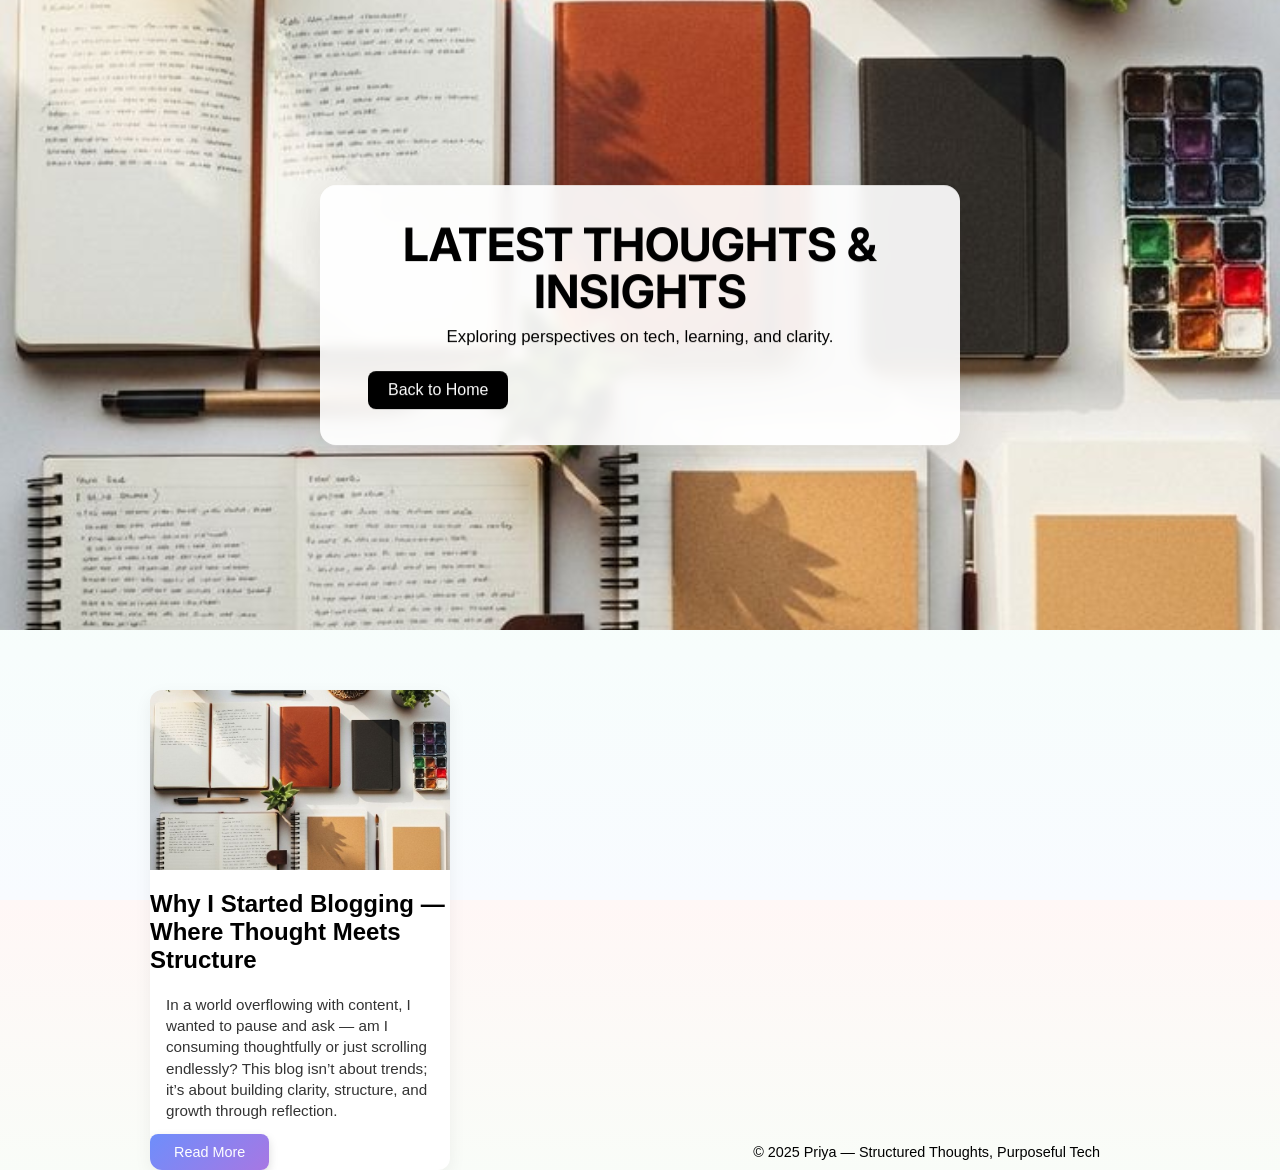
==== Kunapriya_PortFolio-main/blog.html @ 87d756a3 "First Commit of blogs First Commit of blogs" ====
<!DOCTYPE html>
<html lang="en">
<head>
  <meta charset="utf-8">
  <meta name="viewport" content="width=device-width, initial-scale=1.0">
  <title>Priya — Blog</title>

  <!-- Google Fonts -->
  <link href="https://fonts.googleapis.com/css2?family=Playfair+Display:wght@500;600;700&family=Inter:wght@300;400;500;600&display=swap" rel="stylesheet">

  <!-- Same CSS as landing page -->
  <link rel="stylesheet" href="style.css">
  </head>
<body>

  <!-- ===== Blog Hero Section ===== -->
  <section class="hero hero-framed">
    <div class="hero-overlay-card">
      <h1 class="headline">LATEST THOUGHTS & INSIGHTS</h1>
      <p class="subline">Exploring perspectives on tech, learning, and clarity.</p>
      <div class="hero-ctas">
        <a class="btn primary" href="index.html">Back to Home</a>
      </div>
    </div>
  </section>

  <!-- ===== Blog Cards Grid ===== -->
  <!-- ===== Blog Cards Grid ===== -->
<section class="blog-listing">
  <!-- Blog Card 1 -->
 <div class="blog-card">
  <img src="assets\img\Blog1_img\CoverPage.jpg" alt="Why I Started Blogging" class="blog-cover">
  <div class="blog-content">
    <h2>Why I Started Blogging — Where Thought Meets Structure</h2>
    <p class="blog-teaser">
      In a world overflowing with content, I wanted to pause and ask — am I consuming thoughtfully or just scrolling endlessly?  
      This blog isn’t about trends; it’s about building clarity, structure, and growth through reflection.
    </p>
<a class="btn read-more" href="blog1.html">Read More</a>
  </div>
</div>


  <!-- Blog Card 2
  <div class="blog-card">
    <img src="assets/img/blog2-cover.jpg" alt="Building Scalable Backend Systems">
    <div class="blog-card-content">
      <p>Insights on designing backend architectures with Java, Spring Boot, and cloud platforms like AWS and GCP.</p>
      <a href="blog2.html" class="btn">Read More</a>
    </div>
  </div> -->

  <!-- Blog Card 3
  <div class="blog-card">
    <img src="assets/img/blog3-cover.jpg" alt="Effective Learning Strategies">
    <div class="blog-card-content">
      <p>Techniques to maximize learning efficiency and retain complex technical concepts easily.</p>
      <a href="blog3.html" class="btn">Read More</a>
    </div>
  </div> -->

  <!-- Blog Card 4 -->
  <!-- <div class="blog-card">
    <img src="assets/img/blog4-cover.jpg" alt="Transitioning from Academia to Industry">
    <div class="blog-card-content">
      <p>Practical advice for navigating career transitions smoothly and preparing for real-world challenges.</p>
      <a href="blog4.html" class="btn">Read More</a>
    </div>
  </div>
</section> -->

  <!-- ===== Footer ===== -->
    <footer class="site-footer">
    © 2025 Priya — Structured Thoughts, Purposeful Tech
  </footer>

</body>
</html>
---- Kunapriya_PortFolio-main/style.css ----
/* ===== GLOBAL PAGE BACKGROUND ===== */
body {
  background: linear-gradient(180deg, #fff7f6 0%, #f6fff9 40%, #f8fbff 100%); /* Page-wide pastel background (keeps content readable) */
  background-attachment: fixed;
  color: #0a0a0a;
  margin: 0;
  padding: 0;
  font-family: 'Arial', sans-serif;
}

/* background SVG area — subtle pastel lines */
.bg-visual {
  position: absolute;
  inset: 0 0 auto 0;
  height: 40vh;
  pointer-events: none;
  z-index: 0;
  mix-blend-mode: normal;
}
.bg-visual .nodes { width: 100%; height: 100%; }
.bg-visual .line {
  stroke: rgba(120, 100, 180, 0.12); /* soft lavender */
  stroke-width: 1.6;
  opacity: 0.9;
  mix-blend-mode: screen;
}

/* ===== HERO SECTION ADJUSTMENTS ===== */
.hero {
  min-height: 66vh;                 /* reduce tall empty area */
  padding: 18px 32px;               /* less top/bottom padding */
  display: flex;
  align-items: center;
  justify-content: center;
  background: linear-gradient(135deg, #fff7f5 0%, #f6fff9 100%); /* soft pastel gradient */
  background-blend-mode: screen;
  box-sizing: border-box;
  position: relative;
  z-index: 2;
}

/* inner container width and horizontal layout */
.hero-inner {
  display: flex;
  align-items: center;
  gap: 40px;                         /* slightly tighter gap */
  max-width: 1200px;
  width: 100%;
  margin: 0 auto;
  box-sizing: border-box;
  transform: translateY(-70px); /* move content up */
  transition: transform 220ms ease;
}

/* left column: name + photo */
.hero-image {
  display: flex;
  align-items: center;
  gap: 22px;
  flex: 0 0 auto;
}

/* visual name to the left of the photo */
.hero-brand {
  font-family: inherit; /* same as headline */
  font-weight: 700;     /* match headline weight */
  font-size: 24px;      /* keep your current name size */
  color: #000;
  line-height: 1.05;
  text-align: right;
  white-space: nowrap;
  padding-right: 12px;
  letter-spacing: 1px;  /* adds crisp clarity like headline */
  text-transform: uppercase; /* match headline tone */
}


/* photo card */
.photo-frame {
  background: rgba(255,255,255,0.88);
  border-radius: 12px;
  padding: 10px;
  box-shadow: 0 18px 36px rgba(20,20,20,0.05);
  display: inline-block;
}
.photo-frame img {
  width: 320px;
  height: auto;
  display: block;
  border-radius: 8px;
}

/* right column: headline + copy */
.hero-text {
  flex: 1 1 560px;
}

/* headline: uppercase and black, large like screenshot */
.headline {
  color: #000 !important;
  text-transform: uppercase;
  font-weight: 700;
  margin: 0 0 18px 0;
  line-height: 1.02;
  font-size: clamp(32px, 6.5vw, 64px);
}

/* first-person copy, black */
.subline,
.mission {
  color: #000 !important;
  margin: 8px 0;
  font-weight: 400;
  font-size: 16px;
}

/* CTAs arranged similar to screenshot */
.hero-ctas {
  margin-top: 18px;
  display: flex;
  gap: 14px;
  flex-wrap: wrap;
}

/* small spacing tweak for buttons */
.btn { padding: 12px 18px; }

/* ===== ABOUT SECTION ===== */
/* ===== ABOUT SECTION ===== */
#about {
  padding: 80px 20px; /* comfortable spacing around section */
  background: #fdfdfd; /* subtle background for contrast */
}

#about .inner {
  max-width: 750px; /* keeps content centered & readable */
  margin: 0 auto;
  line-height: 1.7;
  text-align: center; /* modern centered look */
}

#about h2 {
  font-size: 2.2rem;
  margin-bottom: 0.5em;
  color: #111;
  font-weight: 600;
  letter-spacing: 0.5px;
}

#about .tagline {
  font-style: italic;
  font-size: 0.95em;
  color: #555;
  margin-bottom: 1em;
}

#about .intro {
  font-weight: 500;
  font-size: 1.1em;
  margin-bottom: 1em;
  color: #222;
}

#about .bio {
  margin-bottom: 1.2em;
  font-size: 1rem;
  color: #333;
}

#about .bio strong {
  color: #000; /* highlight skills and key phrases */
}

#about .bio em {
  font-style: italic; /* emphasize passion points */
}

/* Responsive tweaks */
@media (max-width: 768px) {
  #about h2 {
    font-size: 1.8rem;
  }
  #about .intro {
    font-size: 1rem;
  }
  #about .bio {
    font-size: 0.95rem;
  }
  #about {
    padding: 60px 15px;
  }
}

/* ===== SECTION SPACING BELOW ABOUT ===== */
.section {
  padding: 3rem 1.5rem;
}

.section .inner {
  max-width: 850px;
  margin: 0 auto;
}


/* 1) Make the entire page the same soft pastel (no dark areas) */
body,
main,
.section,
.site-footer,
.bg-visual {
  background: linear-gradient(180deg, #fff7f6 0%, #f6fff9 45%, #f8fbff 100%) !important;
  color: #000 !important;
  box-shadow: none !important;
}

/* remove heavy dark blocks and shadows that look like "dark areas" */
.site-footer,
.section {
  background: transparent !important;
  box-shadow: none !important;
}

/* make the SVG visual lines very subtle pastel (no dark stroke) */
.bg-visual .line {
  stroke: rgba(120,100,180,0.08); /* soft lavender */
  mix-blend-mode: screen;
}

/* 2) Center the hero (name + photo + content) and avoid shrinking */
.hero {
  min-height: 62vh;
  display: flex;
  align-items: center;
  justify-content: center;
  padding: 18px 28px;
  position: relative;
  z-index: 2;
}

/* container that holds image+name and text side-by-side, centered on page */
.hero-inner {
  display: flex;
  gap: 44px;
  align-items: center;            /* vertical centering between image and text */
  justify-content: center;
  max-width: 1200px;
  width: 100%;
  margin: 0 auto;
  transform: translateY(-18px);   /* smaller lift so headline isn't hidden at top */
}

/* image + name column */
.hero-image {
  display: flex;
  align-items: center;
  gap: 22px;
  flex: 0 0 auto;
}

/* name to the left of the photo */
/* Force hero-brand to match headline style */
.hero-brand {
  font-family: 'Arial', sans-serif !important; /* same as headline */
  font-weight: 700 !important;
  font-size: 24px !important;
  color: #000 !important;
  line-height: 1.05 !important;
  letter-spacing: 1px;
  text-transform: uppercase;
  text-align: right;
  white-space: nowrap;
  padding-right: 12px;
}


/* photo styling — softer card so it blends with pastel */
.photo-frame {
  background: rgba(255,255,255,0.95);
  border-radius: 12px;
  padding: 10px;
  box-shadow: 0 14px 36px rgba(10,10,10,0.04);
  display: inline-block;
}
.photo-frame img {
  width: 340px;
  height: auto;
  display: block;
  border-radius: 8px;
}

/* text column: give it room and prevent aggressive shrinking */
.hero-text {
  flex: 1 1 560px;
  min-width: 420px;
  display: flex;
  flex-direction: column;
  justify-content: center;        /* centers headline +/- copy vertically */
  text-align: left;
}

/* headline: sizing tuned so it doesn't hide behind browser chrome */
.headline {
  font-size: clamp(28px, 5.2vw, 56px);
  line-height: 1.02;
  margin: 0 0 14px;
  color: #000;
  text-transform: uppercase;
  word-break: break-word;
}

/* CTAs: ensure close to headline and centered */
.hero-text { display:flex; flex-direction:column; justify-content:center; }
.hero-ctas { margin-top: 18px; display:flex; gap:14px; flex-wrap:wrap; }

/* buttons styling (already present but enforced) */
.btn { display:inline-block; padding:10px 16px; border-radius:10px; text-decoration:none; }
.btn.primary { background:#000; color:#fff; border: none; }
.btn.ghost { background: transparent; color:#1b3b9b; border:1px solid rgba(27,59,155,0.12); }

/* Fix: About section text was very faint because of color/stacking.
   Force readable color and ensure it's above background */
.section .inner {
  color: #111 !important;          /* strong readable text */
  opacity: 1 !important;
  position: relative;
  z-index: 3;
  padding-top: 40px;              /* gives breathing room so content isn't under hero */
}

/* small spacing between contact and footer already set; ensure it's visible */
.section.contact { padding-bottom: 80px; }

/* responsive safety: keep headline from overlapping the viewport chrome */
.headline { font-size: clamp(28px, 5.2vw, 56px); line-height:1.02; }

/* responsive behavior */
@media (max-width: 920px) {
  .hero-inner { flex-direction: column; text-align: center; gap: 18px; transform: translateY(-12px); }
  .hero-image { order: -1; align-items: center; }
  .hero-brand { text-align: center; display:block; }
  .photo-frame img { width: 260px; }
  .hero-text { min-width: auto; width: 100%; justify-content: center; text-align: center; }
  .headline { font-size: clamp(22px, 8vw, 36px); }
}

/* smaller upward/lift effect -> place hero a bit lower on the page */
.hero {
  padding-top: 22px;   /* small top spacing */
  padding-bottom: 18px;
}

/* reduce negative translate so hero sits slightly lower (or remove lift) */
.hero-inner {
  transform: translateY(8px);  /* move hero content down slightly */
  transition: transform 220ms ease;
}

/* responsive adjustments */
@media (max-width: 920px) {
  .hero-inner { transform: translateY(4px); }
}

/* small visual cleanups */
a { text-decoration: underline; }

/* Ensure about section is fully opaque and readable (override any blend/opacity) */
#about .inner,
#about .inner h2,
#about .inner p,
#about .inner * {
  color: #111 !important;
  opacity: 1 !important;
  z-index: 5 !important;
  mix-blend-mode: normal !important;
  -webkit-text-fill-color: #111 !important; /* Safari */
}

/* make sure background SVG sits beneath content */
.bg-visual {
  position: absolute;
  inset: 0 0 auto 0;
  z-index: 0 !important;
  pointer-events: none;
  mix-blend-mode: normal !important;
}

/* keep main/sections above the SVG */
main, .hero, .section, .site-footer {
  position: relative;
  z-index: 2;
}

/* increase space between contact section and the footer */
#contact, .section.contact {
  padding-bottom: 140px; /* increase to create more gap; tweak as needed */
}

/* right-align footer text and ensure it's visible on the pastel background */
.site-footer {
  position: relative;      /* default, part of document flow */
  text-align: right;       /* keep it right-aligned */
  padding: 10px 30px;
  font-size: 0.9rem;
  color: #111;
  background: transparent;
  margin-top: auto;        /* pushes footer down if using flex layout */
}

/* Remove or undo any .section-divider styles added previously.
   If you prefer to keep the CSS file as-is, add the override below instead. */

/* If a divider block still exists in HTML, hide it */
.section-divider { display: none !important; }
.section-divider .divider-card { display: none !important; }

/* Contact card / fancy box */
.contact-card {
  width: 100%;
  max-width: 880px;
  background: linear-gradient(180deg, rgba(255,255,255,0.95), rgba(250,250,252,0.95));
  border-radius: 14px;
  padding: 20px;
  box-shadow: 0 18px 40px rgba(20,30,60,0.06);
  border: 1px solid rgba(30,40,70,0.04);
  box-sizing: border-box;
}

/* form grid rows */
.contact-card .form-row {
  display: grid;
  grid-template-columns: 1fr 1fr;
  gap: 14px;
  margin-bottom: 12px;
}

/* full-width field (textarea) */
.contact-card .field.full { grid-column: 1 / -1; }

/* field label + control */
.contact-card label {
  display: block;
  font-size: 13px;
  color: #222;
  margin-bottom: 6px;
  font-weight: 600;
  letter-spacing: 0.2px;
}
.contact-card input[type="text"],
.contact-card input[type="email"],
.contact-card textarea {
  width: 100%;
  padding: 12px 14px;
  border-radius: 10px;
  border: 1px solid rgba(25,30,50,0.08);
  background: rgba(255,255,255,0.98);
  font-size: 15px;
  color: #111;
  box-sizing: border-box;
  outline: none;
  transition: box-shadow .12s ease, transform .08s ease, border-color .12s ease;
}
.contact-card input:focus,
.contact-card textarea:focus {
  box-shadow: 0 8px 24px rgba(27,59,155,0.06);
  border-color: rgba(27,59,155,0.18);
  transform: translateY(-2px);
}

/* form actions */
.contact-card .form-actions {
  display: flex;
  align-items: center;
  gap: 16px;
  margin-top: 6px;
}
.contact-card .feedback {
  margin: 0;
  color: #0a0a0a;
  font-size: 14px;
}

/* button styling (already present but enforced for card) */
.contact-card .btn.primary {
  background: #0b0b0b;
  color: #fff;
  padding: 10px 18px;
  border-radius: 10px;
  box-shadow: 0 10px 22px rgba(10,20,40,0.06);
  border: none;
}
/* make services a single horizontal row with small thumbnails and horizontal scroll */
/* ===== Services Grid Compact ===== */
.services-grid {
  display: flex;
  flex-wrap: nowrap;
  gap: 16px;               /* tighter gap */
  justify-content: flex-start;
  overflow-x: auto;
  scroll-padding-left: 20px;
  padding: 12px 16px 20px; /* smaller top/bottom padding */
}

/* each card smaller */
.service-card {
  flex: 0 0 160px;          /* fixed compact width */
  height: 180px;            /* reduced height */
  background: #fff;
  border-radius: 10px;
  padding: 10px;
  box-shadow: 0 4px 12px rgba(0,0,0,0.08);
  display: flex;
  flex-direction: column;
  align-items: center;
  justify-content: center;
  position: relative;
  cursor: pointer;
  transition: box-shadow 0.2s ease, border-color 0.2s ease;
}

.service-card img {
  width: 80px;              /* smaller thumbnail */
  height: 80px;
  object-fit: cover;
  border-radius: 6px;
  margin-bottom: 8px;
}

.service-card h3 {
  font-size: 0.9rem;        /* compact title */
  text-align: center;
  margin: 0;
  transition: color 0.2s ease;
}

.service-card:hover {
  box-shadow: 0 8px 20px rgba(0,0,0,0.12);
  border: 2px solid rgba(108, 92, 231, 0.25);
}

.service-card::after {
  font-size: 11px;
  bottom: 8px;
  padding: 3px 6px;
}
/* ===== Service Popup Styles ===== */
.modal {
  display: none; /* hidden by default */
  position: fixed;
  z-index: 999;
  top: 0;
  left: 0;
  width: 100%;
  height: 100%;
  background-color: rgba(0,0,0,0.6);
  backdrop-filter: blur(3px);
  justify-content: center;
  align-items: center;
}

.modal-content {
  background: #fff;
  border-radius: 14px;
  padding: 30px 40px;
  width: 420px;
  max-width: 90%;
  text-align: center;
  box-shadow: 0 10px 30px rgba(0,0,0,0.15);
  position: relative;
  animation: fadeIn 0.3s ease;
}

.modal-content h2 {
  font-size: 1.5rem;
  margin-bottom: 10px;
}

.modal-content p {
  color: #444;
  font-size: 0.95rem;
  line-height: 1.5;
  margin-bottom: 10px;
}

.modal-content ul {
  list-style-type: disc;
  text-align: left;
  padding-left: 20px;
  color: #555;
}

.close {
  position: absolute;
  top: 12px;
  right: 20px;
  font-size: 22px;
  cursor: pointer;
  color: #555;
  font-weight: bold;
}

@keyframes fadeIn {
  from { opacity: 0; transform: scale(0.95); }
  to { opacity: 1; transform: scale(1); }
}
/* ===== BLOG GRID & CARDS ===== */
.blog-grid {
  display: flex;
  flex-wrap: wrap;
  gap: 20px;
  justify-content: center;
  margin-top: 24px;
}

/* Each blog card styling */
.blog-card {
  background: #fff;
  border-radius: 12px;
  box-shadow: 0 6px 18px rgba(0,0,0,0.06);
  overflow: hidden;
  width: 300px;
  display: flex;
  flex-direction: column;
  transition: box-shadow 0.2s ease, transform 0.2s ease;
}

.blog-card img {
  width: 100%;
  height: 160px;
  object-fit: cover;
}

.blog-card h3 {
  font-size: 1.1rem;
  font-weight: 600;
  margin: 14px 16px 8px;
  color: #111;
}

.blog-card p {
  font-size: 0.95rem;
  color: #333;
  margin: 0 16px 12px;
  line-height: 1.4;
}

.blog-card button.read-more {
  margin: 0 16px 16px;
  padding: 8px 12px;
  font-size: 0.9rem;
  background: #6c5ce7;
  color: #fff;
  border: none;
  border-radius: 8px;
  cursor: pointer;
  transition: background 0.2s ease, transform 0.1s ease;
}

.blog-card button.read-more:hover {
  background: #5a4bd6;
  transform: translateY(-1px);
}

.blog-card:hover {
  box-shadow: 0 10px 28px rgba(0,0,0,0.12);
  transform: translateY(-2px);
}

/* Responsive: stack cards on small screens */
@media (max-width: 768px) {
  .blog-grid {
    flex-direction: column;
    gap: 18px;
    align-items: center;
  }
  .blog-card {
    width: 90%;
  }
}
/* ===== BLOG PAGE — FRAMED LANDSCAPE HERO ===== */
.hero-framed {
  position: relative;
  display: flex;
  justify-content: center;
  align-items: center;
  padding: 40px 0;
  background: none;
  min-height: 70vh;
}

.hero-frame {
  position: relative;
  width: 90%;
  max-width: 1200px;
  aspect-ratio: 16 / 9;
  border-radius: 18px;
  overflow: hidden;
  box-shadow: 0 20px 45px rgba(0, 0, 0, 0.08);
  background: #fff;
}

.hero-bg {
  position: absolute;
  inset: 0;
  width: 100%;
  height: 100%;
  object-fit: cover;
  filter: brightness(0.85);
}

.hero-overlay-card {
  position: absolute;
  top: 50%;
  left: 50%;
  transform: translate(-50%, -50%);
  background: rgba(255, 255, 255, 0.86);
  backdrop-filter: blur(6px);
  border-radius: 16px;
  padding: 40px 50px;
  text-align: center;
  max-width: 600px;
  box-shadow: 0 10px 30px rgba(0,0,0,0.06);
}

.hero-overlay-card .headline {
  font-family: 'Inter', sans-serif;
  font-weight: 700;
  text-transform: uppercase;
  color: #000;
  font-size: clamp(28px, 5vw, 48px);
  margin-bottom: 12px;
}

.hero-overlay-card .subline {
  font-size: 1.05rem;
  color: #111;
  margin-bottom: 24px;
}

.hero-overlay-card .btn.primary {
  background: #000;
  color: #fff;
  padding: 10px 20px;
  border-radius: 8px;
}

@media (max-width: 768px) {
  .hero-frame {
    width: 94%;
    aspect-ratio: 3 / 2;
  }

  .hero-overlay-card {
    padding: 24px 28px;
  }

  .hero-overlay-card .headline {
    font-size: clamp(22px, 7vw, 36px);
  }
}
/* ===== BLOG HERO FRAMED STYLE (Refined) ===== */
/* ===== Framed Landscape Hero (Desk Image + Overlay Card) ===== */
/* ===== BLOG GRID & CARDS ===== */
.blog-listing {
  display: grid;
  grid-template-columns: repeat(auto-fit, minmax(480px, 1fr));
  gap: 20px;
  max-width: 1100px;
  margin: 60px auto;
  padding: 0 16px;
}

.blog-card {
  display: flex;
  flex-direction: column;
  border-radius: 12px;
  overflow: hidden;
  background: #fff;
  box-shadow: 0 6px 18px rgba(0,0,0,0.06);
  transition: transform 0.2s ease, box-shadow 0.2s ease;
}

.blog-card:hover {
  transform: translateY(-3px);
  box-shadow: 0 10px 28px rgba(0,0,0,0.12);
}

.blog-card img {
  width: 100%;
  height: 180px;
  object-fit: cover;
}

.blog-card-content {
  padding: 16px 20px;
  display: flex;
  flex-direction: column;
  justify-content: space-between;
  flex: 1;
}

.blog-card-content h2 {
  font-size: 1.2rem;
  font-weight: 600;
  margin-bottom: 10px;
  color: #111;
}

.blog-card-content p {
  font-size: 0.95rem;
  color: #333;
  margin-bottom: 14px;
  line-height: 1.4;
}

.blog-card-content .btn {
  display: inline-block;
  background: #6c5ce7;
  color: #fff;
  padding: 8px 14px;
  border-radius: 8px;
  text-decoration: none;
  font-size: 0.9rem;
  text-align: center;
  transition: background 0.2s ease, transform 0.1s ease;
}

.blog-card-content .btn:hover {
  background: #5a4bd6;
  transform: translateY(-1px);
}

/* ===== HERO FRAMED SECTION ===== */
.hero-framed {
  position: relative;
  display: flex;
  justify-content: center;
  align-items: center;
  padding: 40px 0;
  background: url("assets/img/desk_temp.jpg") center/cover no-repeat;
  background-size: cover;
  min-height: 70vh;
  box-sizing: border-box;
}

.hero-overlay-card {
  background: rgba(255, 255, 255, 0.92);
  padding: 40px 50px;
  border-radius: 16px;
  box-shadow: 0 10px 40px rgba(0,0,0,0.1);
  max-width: 600px;
  text-align: center;
}

.hero-overlay-card .headline {
  font-family: 'Inter', sans-serif;
  font-weight: 700;
  text-transform: uppercase;
  color: #000;
  font-size: clamp(28px, 4.5vw, 48px);
  margin-bottom: 12px;
}

.hero-overlay-card .subline {
  color: #333;
  font-size: 1.05rem;
  margin-bottom: 24px;
}

.hero-overlay-card .btn.primary {
  background: #000;
  color: #fff;
  padding: 10px 20px;
  border-radius: 8px;
  text-decoration: none;
  transition: background 0.2s ease;
}

.hero-overlay-card .btn.primary:hover {
  background: #333;
}

/* ===== RESPONSIVE ===== */
@media (max-width: 768px) {
  .blog-listing {
    grid-template-columns: 1fr;
    gap: 18px;
    padding: 0 12px;
  }

  .blog-card img {
    height: 160px;
  }

  .hero-overlay-card {
    padding: 24px 28px;
  }

  .hero-overlay-card .headline {
    font-size: clamp(22px, 7vw, 36px);
  }
}
/* ===== KEEP FOOTER AT THE BOTTOM ===== */
html, body {
  height: 100%;
  margin: 0;
}

body {
  display: flex;
  flex-direction: column;
  min-height: 100vh;
}

.blog-listing {
  flex: 1; /* take available space so footer pushes down */
}

/* ===== FIX FOOTER TO TRUE BOTTOM-RIGHT ===== */
.site-footer {
  position: relative;      /* default, part of document flow */
  text-align: right;       /* keep it right-aligned */
  padding: 10px 30px;
  font-size: 0.9rem;
  color: #111;
  background: transparent;
  margin-top: auto;        /* pushes footer down if using flex layout */
}

/* optional hover effect if you want it subtle */
html, body {
  height: 100%;
  position: relative;
}
/* ===== Gradient Style for "Read More" Buttons Only ===== */
.btn.read-more {
  display: inline-block;
  padding: 10px 24px;
  font-size: 0.9rem;
  font-weight: 500;
  color: #fff;
  text-decoration: none;
  border: none;
  border-radius: 8px;
  background: linear-gradient(135deg, #6e8efb, #a777e3);
  transition: all 0.3s ease;
  box-shadow: 0 4px 10px rgba(0, 0, 0, 0.15);
}

.btn.read-more:hover {
  transform: translateY(-2px);
  box-shadow: 0 6px 14px rgba(0, 0, 0, 0.25);
  background: linear-gradient(135deg, #a777e3, #6e8efb);
}
.blog-post {
  max-width: 850px;
  margin: 0 auto;
  padding: 40px 20px;
  line-height: 1.75;
  font-size: 1rem; /* slightly smaller but readable */
  color: #111;
  background: rgba(255, 255, 255, 0.95);
  border-radius: 14px;
  box-shadow: 0 10px 30px rgba(0,0,0,0.05);
}
.blog-post h2 {
  font-size: 1.6rem; /* was 1.8rem */
  margin-top: 2rem;
  margin-bottom: 1rem;
  color: #111;
  border-left: 4px solid #6c5ce7;
  padding-left: 10px;
}
.blog-post ul {
  list-style-type: disc;
  margin-left: 1.5rem;
  padding-left: 1rem;
}

.blog-post p {
  margin-bottom: 1.5rem;
}
/* pull quotes / highlight boxes */
.pull-quote {
  border-left: 4px solid #6c5ce7;
  padding-left: 12px;
  margin: 20px 0;
  font-style: italic;
  color: #444;
  font-size: 0.95rem; /* slightly smaller */
}


/* responsive typography */
@media (max-width: 768px) {
  .blog-post {
    padding: 24px 16px;
    font-size: 0.95rem; /* smaller for mobile */
  }

  .blog-post h2 {
    font-size: 1.4rem;
  }

  .pull-quote {
    font-size: 0.9rem;
  }
}

/* ===== BACK TO BLOG BUTTON ===== */
.blog-back-btn {
  display: inline-block;
  margin-top: 24px;
  padding: 10px 18px;
  font-size: 0.95rem;
  background: linear-gradient(135deg, #6e8efb, #a777e3);
  color: #fff;
  border: none;
  border-radius: 8px;
  text-decoration: none;
  transition: all 0.3s ease;
}

.blog-back-btn:hover {
  transform: translateY(-2px);
  box-shadow: 0 6px 14px rgba(0, 0, 0, 0.25);
  background: linear-gradient(135deg, #a777e3, #6e8efb);
}

/* ===== HERO OVERRIDE FOR BLOG1 ===== */
.hero-framed {
  background: url("assets/img/Blog1_img/CoverPage.jpg") center/cover no-repeat;
  background-size: cover;
}

.hero-overlay-card {
  background: rgba(255, 255, 255, 0.92);
  padding: 36px 48px;
  border-radius: 16px;
  max-width: 650px;
  text-align: center;
}

.hero-overlay-card .headline {
  font-size: clamp(28px, 5vw, 46px);
}

.hero-overlay-card .subline {
  font-size: 1.05rem;
  margin-bottom: 24px;
}
/* =========================
   MOBILE RESPONSIVE STYLES
   ========================= */
   
/* General breakpoints */
@media (max-width: 1024px) {
  /* Hero Section */
  .hero-inner {
    flex-direction: column;
    align-items: center;
    text-align: center;
  }

  .hero-image {
    margin-bottom: 1.5rem;
  }

  .hero-text .headline {
    font-size: 2rem;
  }

  .hero-text .subline {
    font-size: 1rem;
  }

  .hero-ctas a.btn {
    display: block;
    width: 80%;
    margin: 0.5rem auto;
  }

  /* Blog Cards */
  .blog-listing,
  .services-grid {
    display: flex;
    flex-direction: column;
    gap: 1.5rem;
  }

  .blog-card,
  .service-card {
    width: 100%;
  }

  .blog-card img,
  .service-card img {
    max-width: 100%;
    height: auto;
  }

  /* Forms */
  form .field input,
  form .field textarea {
    width: 100%;
    box-sizing: border-box;
  }

  .form-row {
    flex-direction: column;
    gap: 0.5rem;
  }

  /* Footer spacing */
  .site-footer {
    padding: 1.5rem 1rem;
    font-size: 0.9rem;
    text-align: center;
  }
}

/* Small mobile devices */
@media (max-width: 480px) {
  .hero-text .headline {
    font-size: 1.5rem;
  }

  .hero-text .subline {
    font-size: 0.9rem;
  }

  .hero-ctas a.btn {
    width: 90%;
    font-size: 0.9rem;
  }

  .pull-quote {
    font-size: 0.95rem;
    margin: 1rem 0;
  }

  .blog-post p,
  .blog-post li {
    font-size: 0.95rem;
  }
  
  .divider-card {
    font-size: 0.85rem;
    padding: 0.5rem 1rem;
  }
  
  .modal-content {
    max-width: 95%;
    padding: 1rem;
  }
}

/* Ensure images in blog posts scale properly */
.blog-post img {
  max-width: 100%;
  height: auto;
}

/* Optional: stack hero brand / photo on very narrow screens */
@media (max-width: 360px) {
  .hero-brand {
    font-size: 1.2rem;
    line-height: 1.3;
  }
  
  .photo-frame img {
    width: 80%;
  }
}
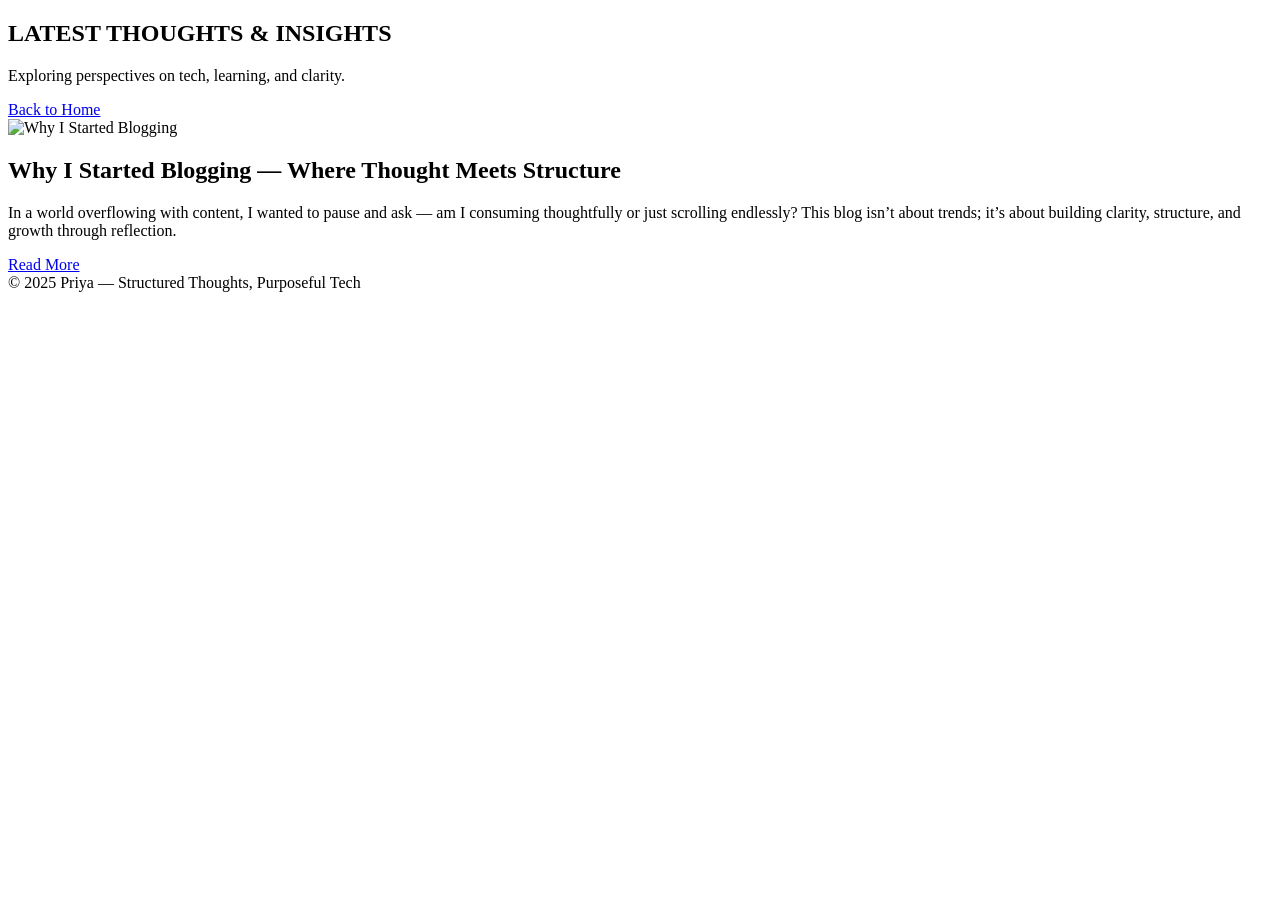
==== commit b832b92d: "Update blog.html Update blog.html" ====
--- a/Kunapriya_PortFolio-main/blog.html
+++ b/Kunapriya_PortFolio-main/blog.html
@@ -5,6 +5,9 @@
   <meta name="viewport" content="width=device-width, initial-scale=1.0">
   <title>Priya — Blog</title>
 
+    <!-- Base URL for GitHub Pages -->
+  <base href="/Content_Creation_Blog/">
+  
   <!-- Google Fonts -->
   <link href="https://fonts.googleapis.com/css2?family=Playfair+Display:wght@500;600;700&family=Inter:wght@300;400;500;600&display=swap" rel="stylesheet">
 
@@ -75,4 +78,5 @@
   </footer>
 
 </body>
-</html>+
+</html>
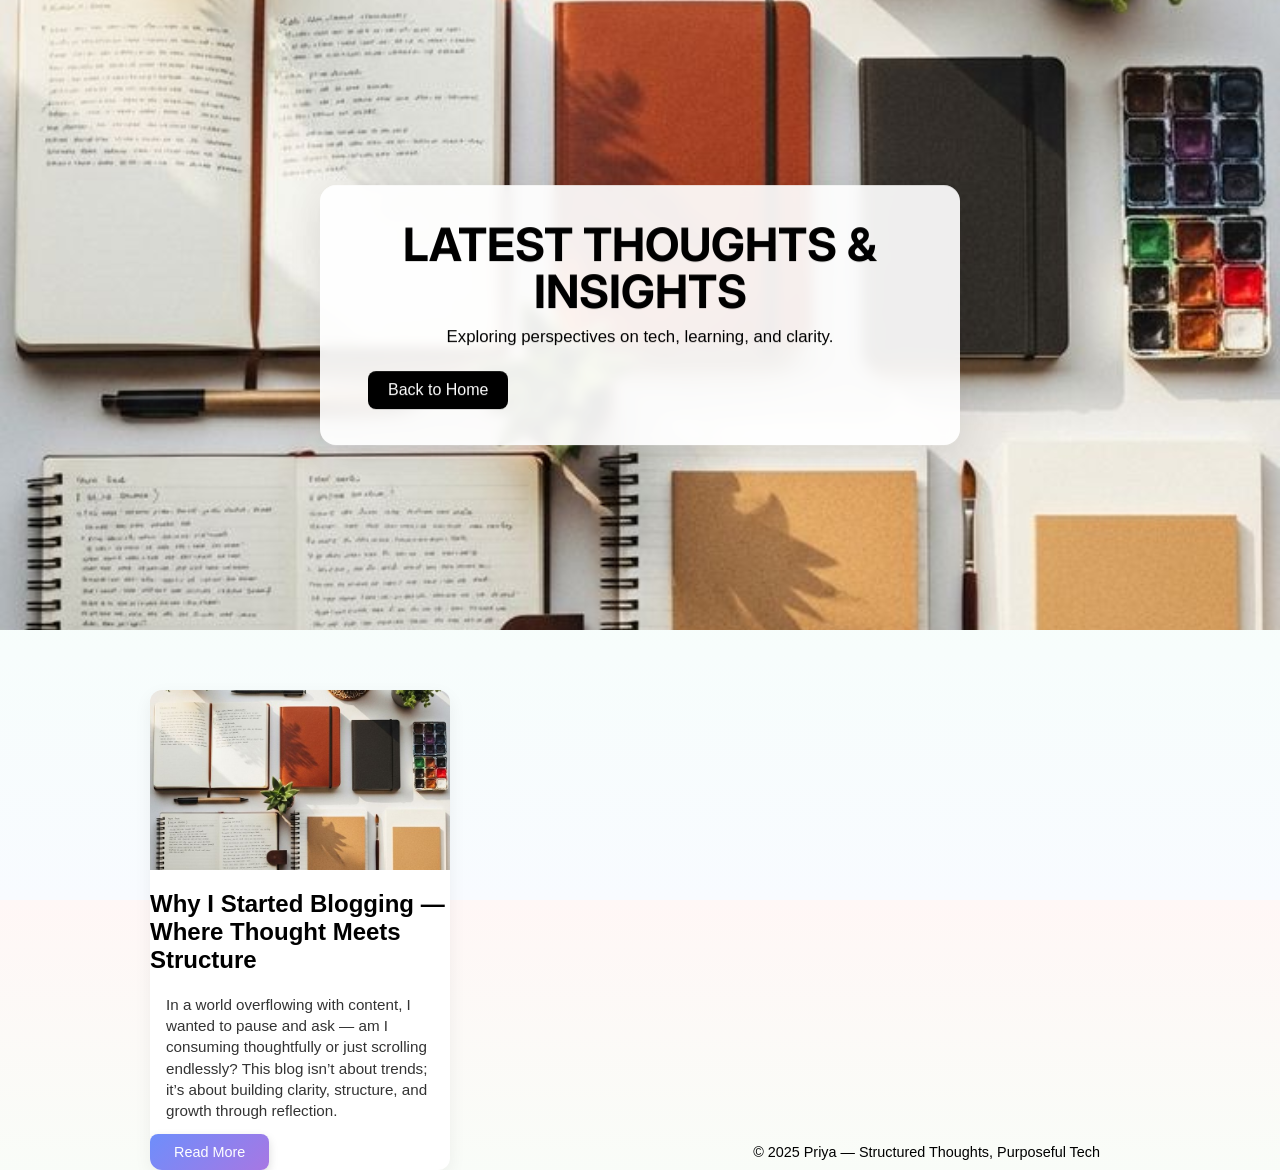
==== commit 5a59cf69: "Update blog.html" ====
--- a/Kunapriya_PortFolio-main/blog.html
+++ b/Kunapriya_PortFolio-main/blog.html
@@ -6,7 +6,7 @@
   <title>Priya — Blog</title>
 
     <!-- Base URL for GitHub Pages -->
-  <base href="/Content_Creation_Blog/">
+  <!-- <base href="/Content_Creation_Blog/"> -->
   
   <!-- Google Fonts -->
   <link href="https://fonts.googleapis.com/css2?family=Playfair+Display:wght@500;600;700&family=Inter:wght@300;400;500;600&display=swap" rel="stylesheet">
@@ -32,7 +32,7 @@
 <section class="blog-listing">
   <!-- Blog Card 1 -->
  <div class="blog-card">
-  <img src="assets\img\Blog1_img\CoverPage.jpg" alt="Why I Started Blogging" class="blog-cover">
+  <img src="assets/img/Blog1_img/CoverPage.jpg" alt="Why I Started Blogging" class="blog-cover">
   <div class="blog-content">
     <h2>Why I Started Blogging — Where Thought Meets Structure</h2>
     <p class="blog-teaser">
@@ -80,3 +80,5 @@
 </body>
 
 </html>
+
+
